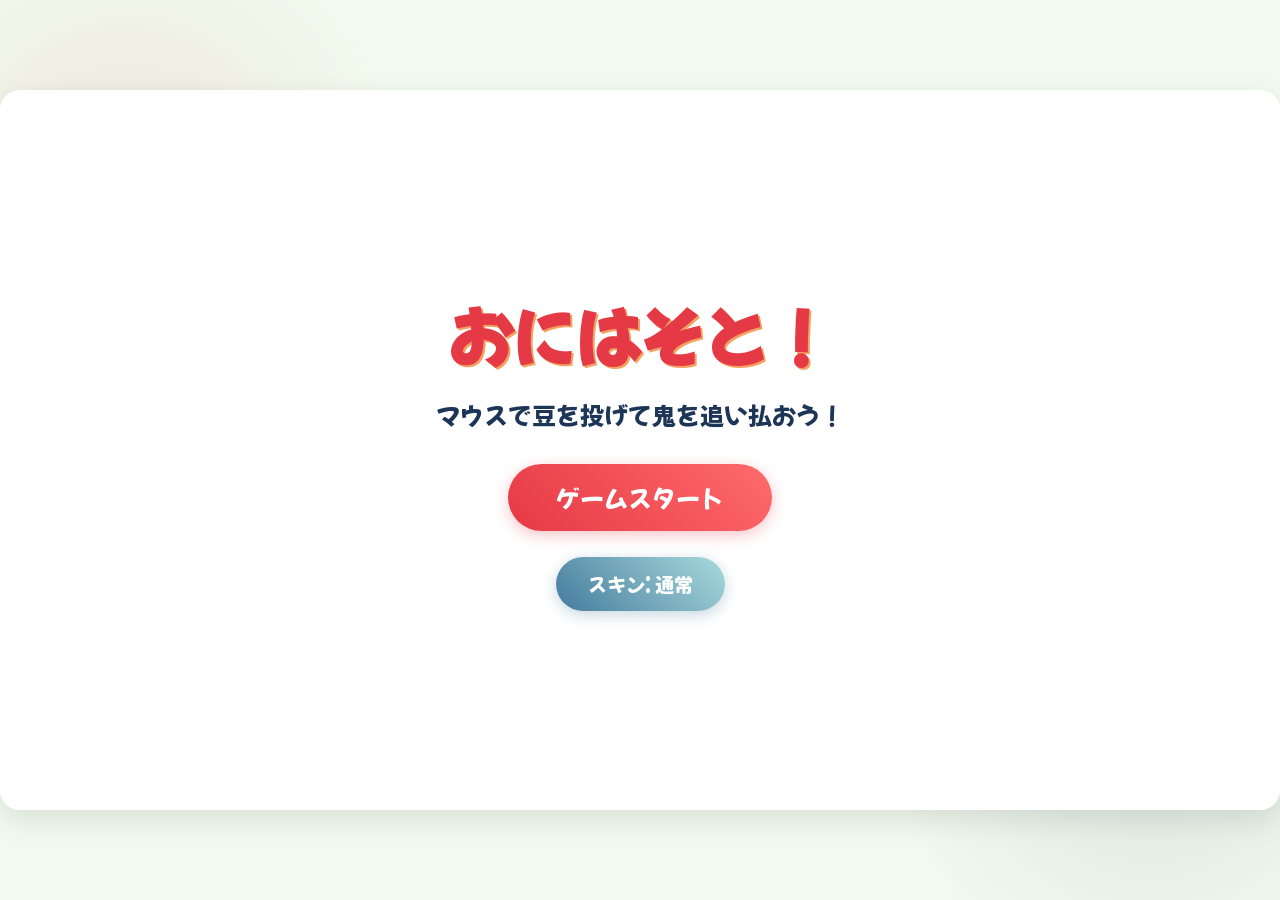
==== index.html @ 76477760 "Initial commit with iPad touch support" ====
<!DOCTYPE html>
<html lang="ja">

<head>
    <meta charset="UTF-8">
    <meta name="viewport" content="width=device-width, initial-scale=1.0">
    <title>おにはそと！ - 節分豆まきゲーム</title>
    <meta name="description" content="マウス操作で鬼を追い払え！シンプルで楽しい節分アクションゲーム。">
    <link rel="stylesheet" href="style.css">
    <link rel="preconnect" href="https://fonts.googleapis.com">
    <link rel="preconnect" href="https://fonts.gstatic.com" crossorigin>
    <link href="https://fonts.googleapis.com/css2?family=Mochiy+Pop+One&display=swap" rel="stylesheet">
</head>

<body>
    <div id="game-container">
        <canvas id="gameCanvas"></canvas>
        <div id="ui-layer">
            <div id="hud" class="hidden">
                <div class="score-container">スコア: <span id="score">0</span></div>
                <div class="timer-container">残り時間: <span id="timer">60</span></div>
            </div>
            <div id="start-screen" class="screen">
                <h1 class="title">おにはそと！</h1>
                <p class="subtitle">マウスで豆を投げて鬼を追い払おう！</p>
                <div class="button-group">
                    <button id="start-btn" class="btn">ゲームスタート</button>
                    <button id="skin-btn" class="btn secondary">スキン: 通常</button>
                </div>
            </div>
            <div id="game-over-screen" class="screen hidden">
                <h2 class="title">終了！</h2>
                <p class="result-score">最終スコア: <span id="final-score">0</span></p>
                <button id="restart-btn" class="btn">もう一度遊ぶ</button>
            </div>
        </div>
    </div>
    <script src="script.js"></script>
</body>

</html>
---- style.css ----
:root {
    --primary-red: #E63946;
    --primary-blue: #1D3557;
    --accent-gold: #F4A261;
    --bg-color: #F1FAEE;
    --text-color: #333;
    --font-main: 'Mochiy Pop One', sans-serif;
}

* {
    box-sizing: border-box;
    margin: 0;
    padding: 0;
    user-select: none;
}

body {
    width: 100vw;
    height: 100vh;
    overflow: hidden;
    background-color: var(--bg-color);
    background-image:
        radial-gradient(circle at 10% 20%, rgba(230, 57, 70, 0.1) 0%, transparent 20%),
        radial-gradient(circle at 90% 80%, rgba(29, 53, 87, 0.1) 0%, transparent 20%);
    display: flex;
    justify-content: center;
    align-items: center;
    font-family: var(--font-main);
    color: var(--text-color);
}

#game-container {
    position: relative;
    width: 100%;
    height: 100%;
    max-width: 1280px;
    max-height: 720px;
    box-shadow: 0 10px 30px rgba(0, 0, 0, 0.1);
    border-radius: 20px;
    overflow: hidden;
    background: #fff;
}

canvas {
    display: block;
    width: 100%;
    height: 100%;
    cursor: crosshair;
    touch-action: none;
}

#ui-layer {
    position: absolute;
    top: 0;
    left: 0;
    width: 100%;
    height: 100%;
    pointer-events: none;
    /* Let clicks pass through to canvas by default */
}

/* Screens */
.screen {
    position: absolute;
    top: 0;
    left: 0;
    width: 100%;
    height: 100%;
    display: flex;
    flex-direction: column;
    justify-content: center;
    align-items: center;
    background: rgba(255, 255, 255, 0.85);
    backdrop-filter: blur(5px);
    pointer-events: auto;
    /* Re-enable pointer events for buttons */
    transition: opacity 0.3s ease;
}

.hidden {
    opacity: 0;
    pointer-events: none !important;
}

/* Typography */
.title {
    font-size: 4rem;
    color: var(--primary-red);
    text-shadow: 2px 2px 0px var(--accent-gold);
    margin-bottom: 1rem;
    animation: bounce 2s infinite ease-in-out;
}

.subtitle {
    font-size: 1.5rem;
    color: var(--primary-blue);
    margin-bottom: 2rem;
}

.result-score {
    font-size: 2.5rem;
    color: var(--primary-blue);
    margin-bottom: 2rem;
}

/* Buttons */
.btn {
    padding: 1rem 3rem;
    font-size: 1.5rem;
    font-family: var(--font-main);
    color: white;
    background: linear-gradient(45deg, var(--primary-red), #FF6B6B);
    border: none;
    border-radius: 50px;
    cursor: pointer;
    box-shadow: 0 4px 15px rgba(230, 57, 70, 0.3);
    transition: transform 0.1s, box-shadow 0.1s;
}

.btn:hover {
    transform: translateY(-2px);
    box-shadow: 0 6px 20px rgba(230, 57, 70, 0.4);
}

.btn:active {
    transform: translateY(1px);
    box-shadow: 0 2px 10px rgba(230, 57, 70, 0.3);
}

.btn.secondary {
    background: linear-gradient(45deg, #457B9D, #A8DADC);
    font-size: 1.2rem;
    padding: 0.8rem 2rem;
    margin-top: 1rem;
    box-shadow: 0 4px 15px rgba(69, 123, 157, 0.3);
}

.button-group {
    display: flex;
    flex-direction: column;
    align-items: center;
    gap: 10px;
}

/* HUD */
#hud {
    position: absolute;
    top: 20px;
    left: 20px;
    right: 20px;
    display: flex;
    justify-content: space-between;
    font-size: 1.5rem;
    pointer-events: none;
}

.score-container,
.timer-container {
    background: rgba(255, 255, 255, 0.9);
    padding: 0.5rem 1.5rem;
    border-radius: 15px;
    box-shadow: 0 2px 10px rgba(0, 0, 0, 0.1);
    color: var(--primary-blue);
}

#timer {
    color: var(--primary-red);
    font-weight: bold;
}

/* Animations */
@keyframes bounce {

    0%,
    100% {
        transform: translateY(0);
    }

    50% {
        transform: translateY(-10px);
    }
}
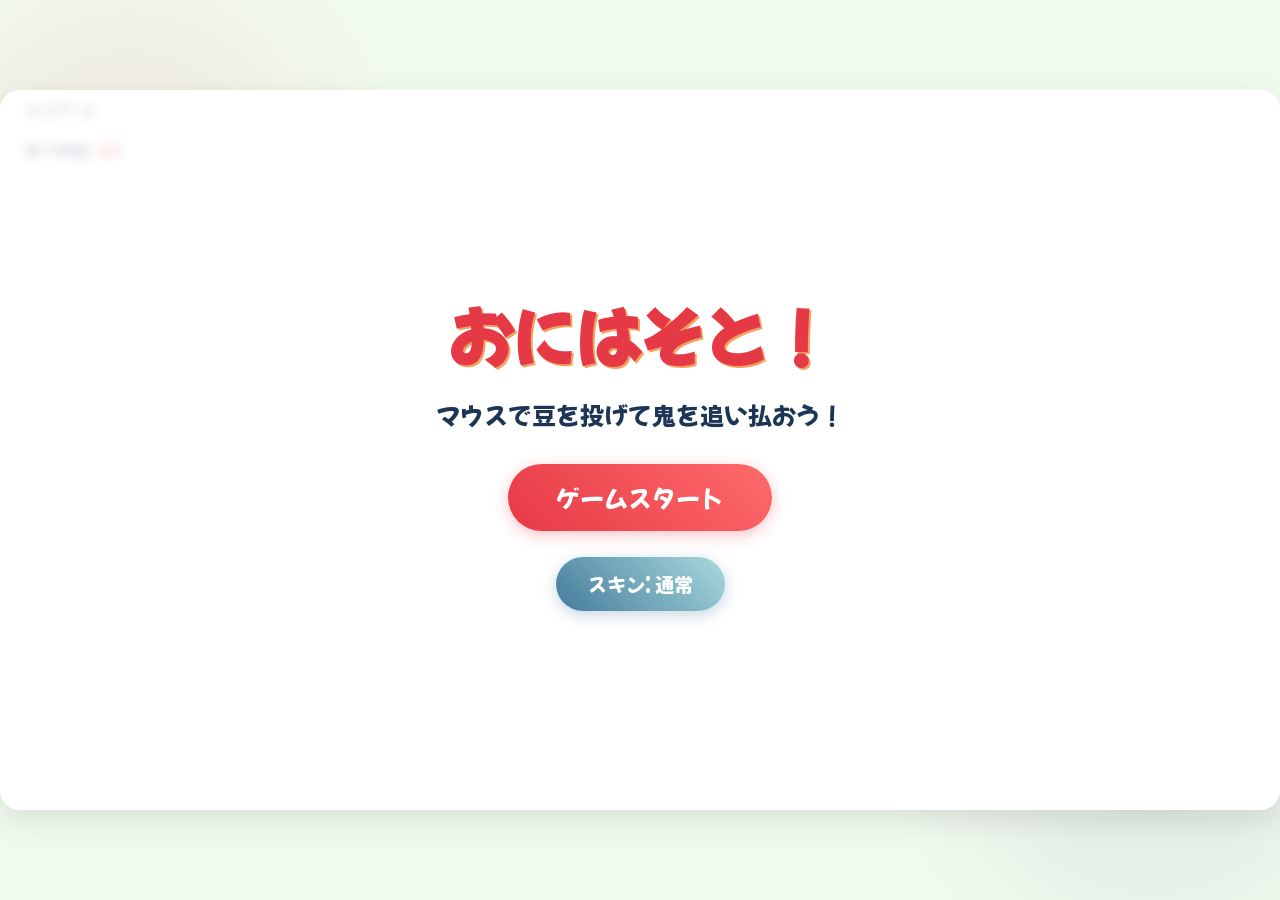
==== commit 1f6f239a: "Add pause and return to top features" ====
--- a/index.html
+++ b/index.html
@@ -16,24 +16,35 @@
     <div id="game-container">
         <canvas id="gameCanvas"></canvas>
         <div id="ui-layer">
-            <div id="hud" class="hidden">
-                <div class="score-container">スコア: <span id="score">0</span></div>
-                <div class="timer-container">残り時間: <span id="timer">60</span></div>
-            </div>
-            <div id="start-screen" class="screen">
-                <h1 class="title">おにはそと！</h1>
-                <p class="subtitle">マウスで豆を投げて鬼を追い払おう！</p>
-                <div class="button-group">
-                    <button id="start-btn" class="btn">ゲームスタート</button>
-                    <button id="skin-btn" class="btn secondary">スキン: 通常</button>
-                </div>
-            </div>
-            <div id="game-over-screen" class="screen hidden">
-                <h2 class="title">終了！</h2>
-                <p class="result-score">最終スコア: <span id="final-score">0</span></p>
-                <button id="restart-btn" class="btn">もう一度遊ぶ</button>
+            <div class="score-container">スコア: <span id="score">0</span></div>
+            <div class="timer-container">残り時間: <span id="timer">60</span></div>
+        </div>
+        <button id="pause-btn" class="pause-btn hidden">❚❚</button>
+        <div id="pause-screen" class="screen hidden">
+            <h2 class="title">一時停止</h2>
+            <div class="button-group">
+                <button id="resume-btn" class="btn">再開</button>
+                <button id="pause-restart-btn" class="btn secondary">最初からやり直す</button>
+                <button id="pause-top-btn" class="btn secondary">トップへ戻る</button>
             </div>
         </div>
+        <div id="start-screen" class="screen">
+            <h1 class="title">おにはそと！</h1>
+            <p class="subtitle">マウスで豆を投げて鬼を追い払おう！</p>
+            <div class="button-group">
+                <button id="start-btn" class="btn">ゲームスタート</button>
+                <button id="skin-btn" class="btn secondary">スキン: 通常</button>
+            </div>
+        </div>
+        <div id="game-over-screen" class="screen hidden">
+            <h2 class="title">終了！</h2>
+            <p class="result-score">最終スコア: <span id="final-score">0</span></p>
+            <div class="button-group">
+                <button id="restart-btn" class="btn">もう一度遊ぶ</button>
+                <button id="gameover-top-btn" class="btn secondary">トップへ戻る</button>
+            </div>
+        </div>
+    </div>
     </div>
     <script src="script.js"></script>
 </body>
--- a/style.css
+++ b/style.css
@@ -147,7 +147,8 @@
     position: absolute;
     top: 20px;
     left: 20px;
-    right: 20px;
+    right: 80px;
+    /* Space for pause button */
     display: flex;
     justify-content: space-between;
     font-size: 1.5rem;
@@ -168,6 +169,32 @@
     font-weight: bold;
 }
 
+.pause-btn {
+    position: absolute;
+    top: 20px;
+    right: 20px;
+    width: 50px;
+    height: 50px;
+    border-radius: 50%;
+    border: none;
+    background: rgba(255, 255, 255, 0.9);
+    color: var(--primary-blue);
+    font-size: 1.2rem;
+    font-weight: bold;
+    cursor: pointer;
+    box-shadow: 0 2px 10px rgba(0, 0, 0, 0.1);
+    display: flex;
+    justify-content: center;
+    align-items: center;
+    pointer-events: auto;
+    z-index: 100;
+    transition: transform 0.1s;
+}
+
+.pause-btn:active {
+    transform: scale(0.95);
+}
+
 /* Animations */
 @keyframes bounce {
 
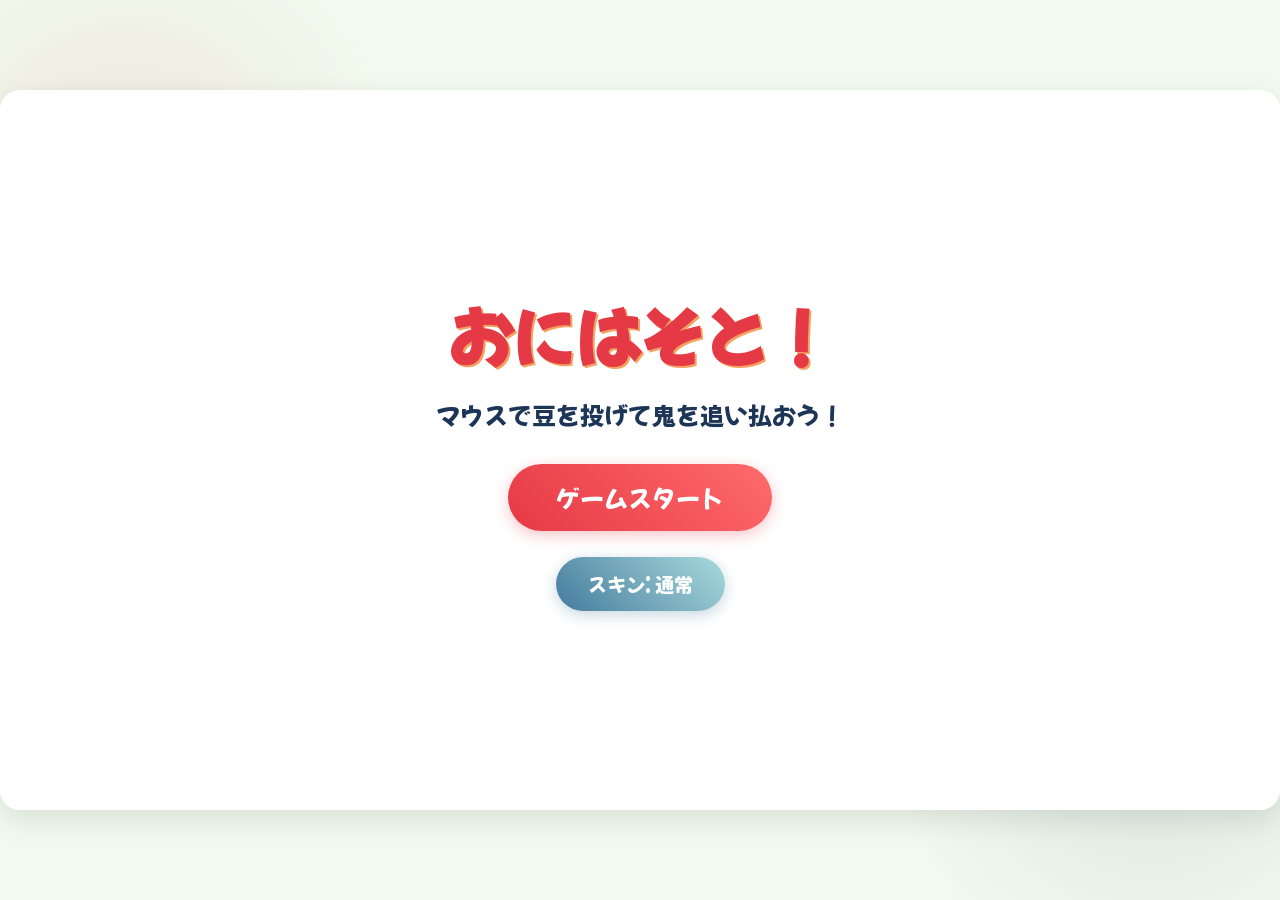
==== commit 3a4e68b5: "Fix UI layout: restore HUD ID and correct HTML nesting" ====
--- a/index.html
+++ b/index.html
@@ -16,35 +16,36 @@
     <div id="game-container">
         <canvas id="gameCanvas"></canvas>
         <div id="ui-layer">
-            <div class="score-container">スコア: <span id="score">0</span></div>
-            <div class="timer-container">残り時間: <span id="timer">60</span></div>
-        </div>
-        <button id="pause-btn" class="pause-btn hidden">❚❚</button>
-        <div id="pause-screen" class="screen hidden">
-            <h2 class="title">一時停止</h2>
-            <div class="button-group">
-                <button id="resume-btn" class="btn">再開</button>
-                <button id="pause-restart-btn" class="btn secondary">最初からやり直す</button>
-                <button id="pause-top-btn" class="btn secondary">トップへ戻る</button>
+            <div id="hud" class="hidden">
+                <div class="score-container">スコア: <span id="score">0</span></div>
+                <div class="timer-container">残り時間: <span id="timer">60</span></div>
+            </div>
+            <button id="pause-btn" class="pause-btn hidden">❚❚</button>
+            <div id="pause-screen" class="screen hidden">
+                <h2 class="title">一時停止</h2>
+                <div class="button-group">
+                    <button id="resume-btn" class="btn">再開</button>
+                    <button id="pause-restart-btn" class="btn secondary">最初からやり直す</button>
+                    <button id="pause-top-btn" class="btn secondary">トップへ戻る</button>
+                </div>
+            </div>
+            <div id="start-screen" class="screen">
+                <h1 class="title">おにはそと！</h1>
+                <p class="subtitle">マウスで豆を投げて鬼を追い払おう！</p>
+                <div class="button-group">
+                    <button id="start-btn" class="btn">ゲームスタート</button>
+                    <button id="skin-btn" class="btn secondary">スキン: 通常</button>
+                </div>
+            </div>
+            <div id="game-over-screen" class="screen hidden">
+                <h2 class="title">終了！</h2>
+                <p class="result-score">最終スコア: <span id="final-score">0</span></p>
+                <div class="button-group">
+                    <button id="restart-btn" class="btn">もう一度遊ぶ</button>
+                    <button id="gameover-top-btn" class="btn secondary">トップへ戻る</button>
+                </div>
             </div>
         </div>
-        <div id="start-screen" class="screen">
-            <h1 class="title">おにはそと！</h1>
-            <p class="subtitle">マウスで豆を投げて鬼を追い払おう！</p>
-            <div class="button-group">
-                <button id="start-btn" class="btn">ゲームスタート</button>
-                <button id="skin-btn" class="btn secondary">スキン: 通常</button>
-            </div>
-        </div>
-        <div id="game-over-screen" class="screen hidden">
-            <h2 class="title">終了！</h2>
-            <p class="result-score">最終スコア: <span id="final-score">0</span></p>
-            <div class="button-group">
-                <button id="restart-btn" class="btn">もう一度遊ぶ</button>
-                <button id="gameover-top-btn" class="btn secondary">トップへ戻る</button>
-            </div>
-        </div>
-    </div>
     </div>
     <script src="script.js"></script>
 </body>
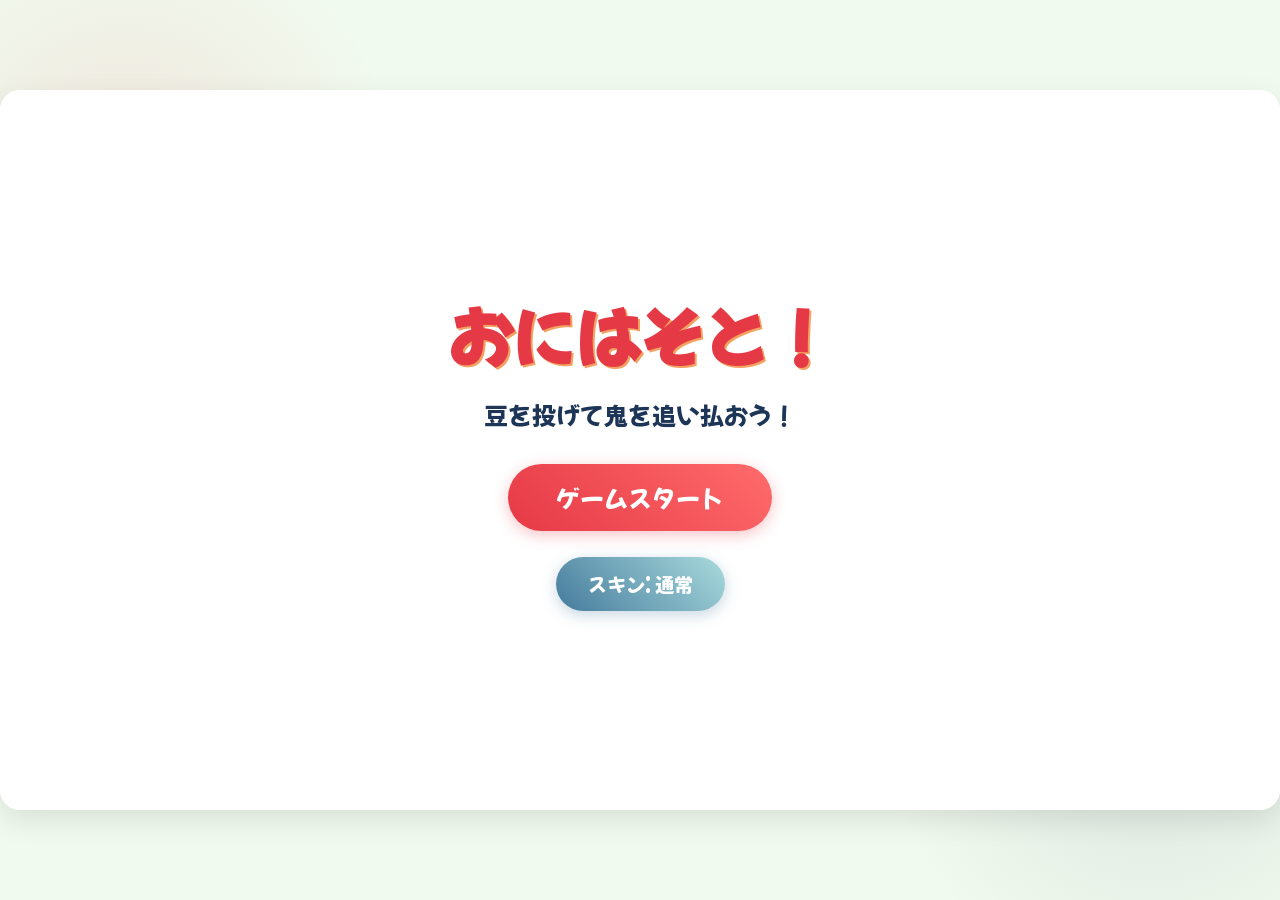
==== commit 7edb4c74: "Add iPhone portrait support: responsive CSS and dynamic entity scaling" ====
--- a/index.html
+++ b/index.html
@@ -31,7 +31,7 @@
             </div>
             <div id="start-screen" class="screen">
                 <h1 class="title">おにはそと！</h1>
-                <p class="subtitle">マウスで豆を投げて鬼を追い払おう！</p>
+                <p class="subtitle">豆を投げて鬼を追い払おう！</p>
                 <div class="button-group">
                     <button id="start-btn" class="btn">ゲームスタート</button>
                     <button id="skin-btn" class="btn secondary">スキン: 通常</button>
--- a/style.css
+++ b/style.css
@@ -206,4 +206,50 @@
     50% {
         transform: translateY(-10px);
     }
+}
+
+/* Mobile Responsive */
+@media (max-width: 600px) {
+    .title {
+        font-size: 2.5rem;
+    }
+
+    .subtitle {
+        font-size: 1rem;
+        padding: 0 1rem;
+        text-align: center;
+    }
+
+    .btn {
+        padding: 0.8rem 2rem;
+        font-size: 1.2rem;
+    }
+
+    #hud {
+        top: 10px;
+        left: 10px;
+        right: 60px;
+        /* Space for smaller pause btn */
+        font-size: 1rem;
+    }
+
+    .score-container,
+    .timer-container {
+        padding: 0.3rem 0.8rem;
+    }
+
+    .pause-btn {
+        width: 40px;
+        height: 40px;
+        font-size: 1rem;
+        top: 10px;
+        right: 10px;
+    }
+
+    #game-container {
+        border-radius: 0;
+        /* Full screen on mobile */
+        max-height: none;
+        height: 100vh;
+    }
 }
